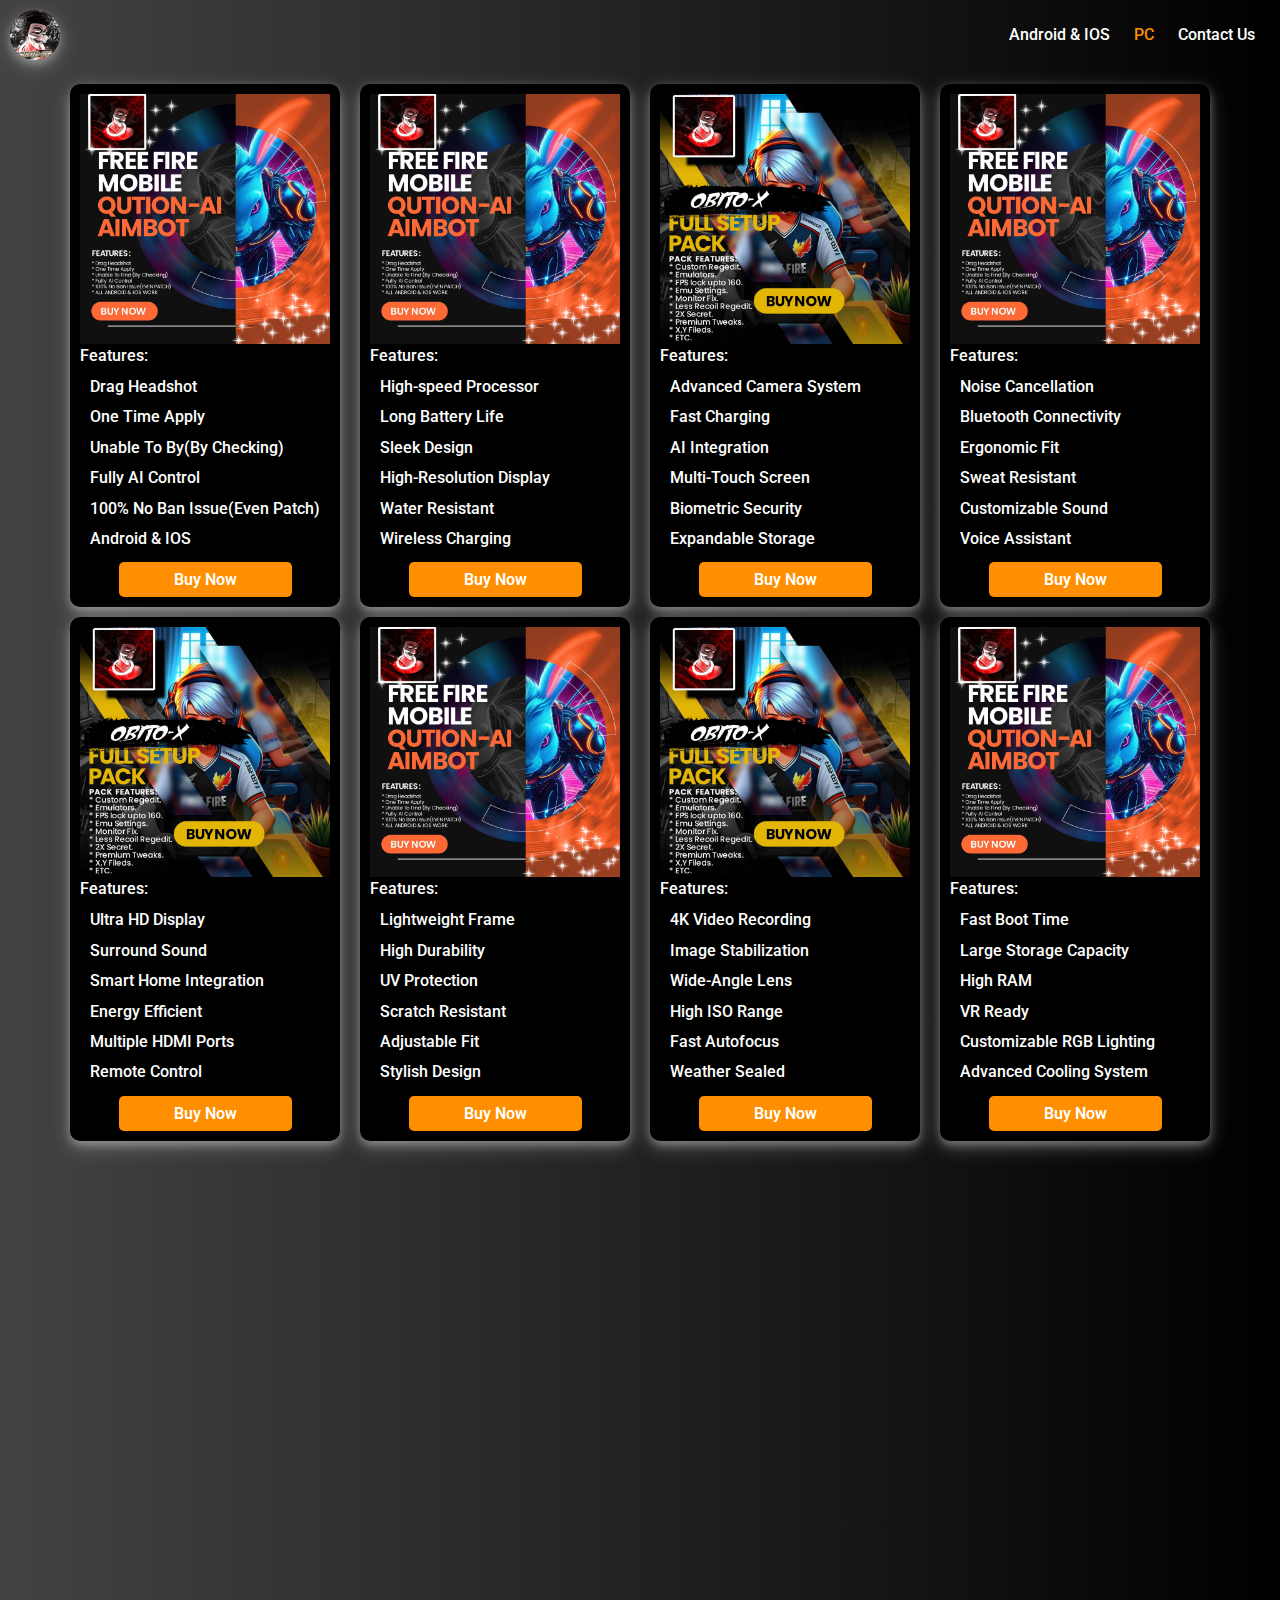
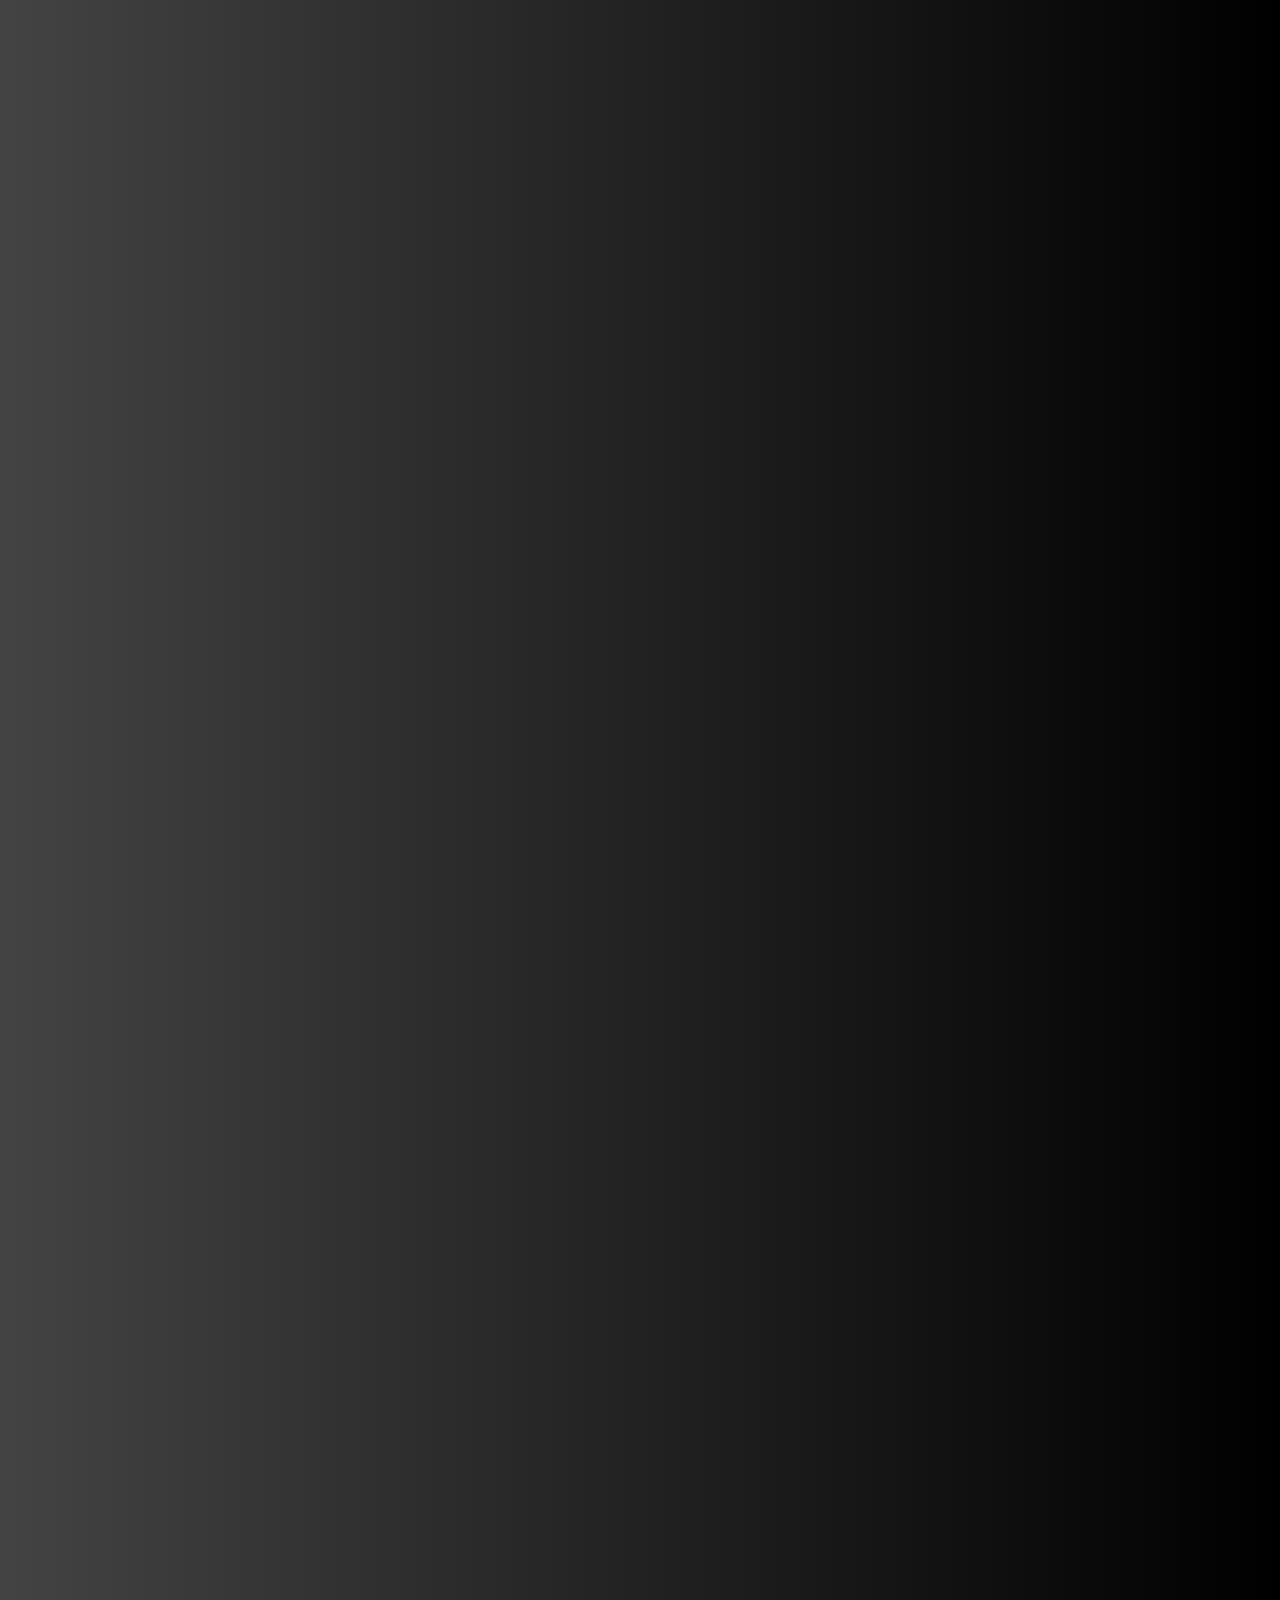
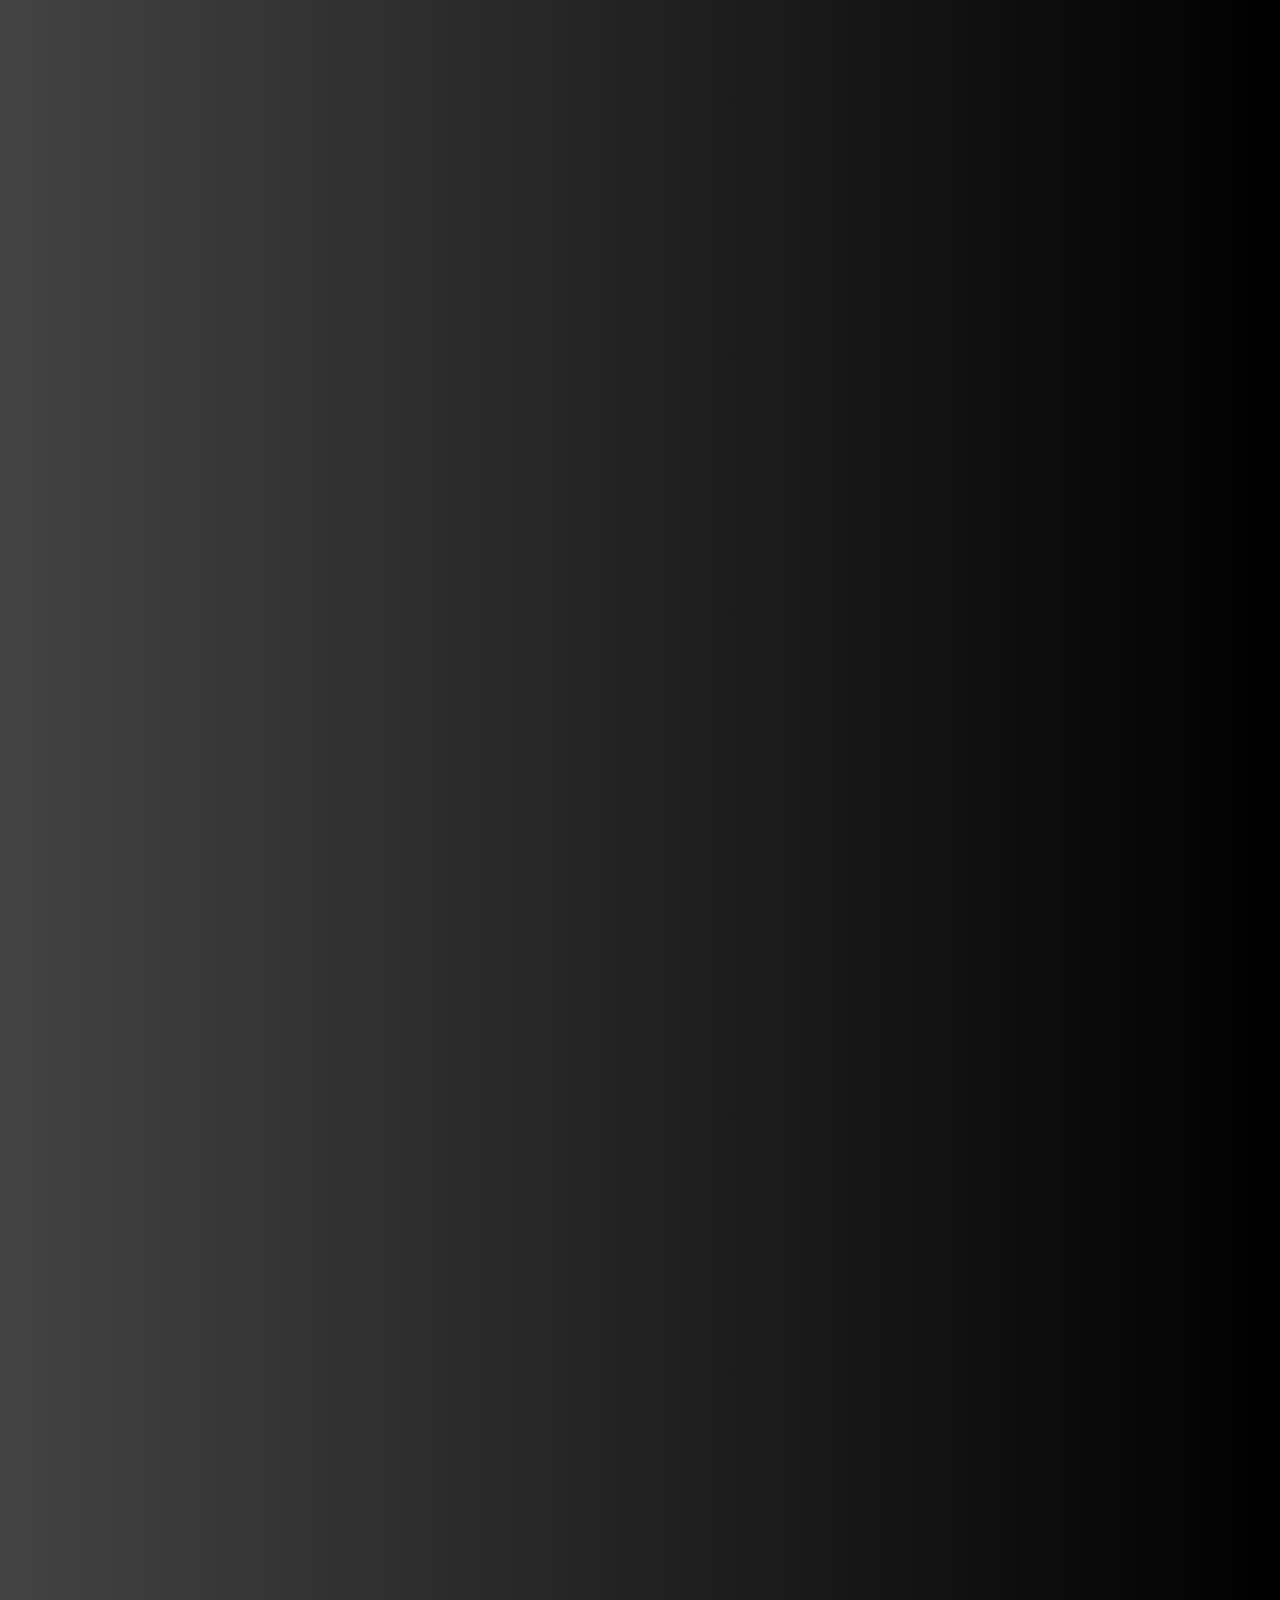
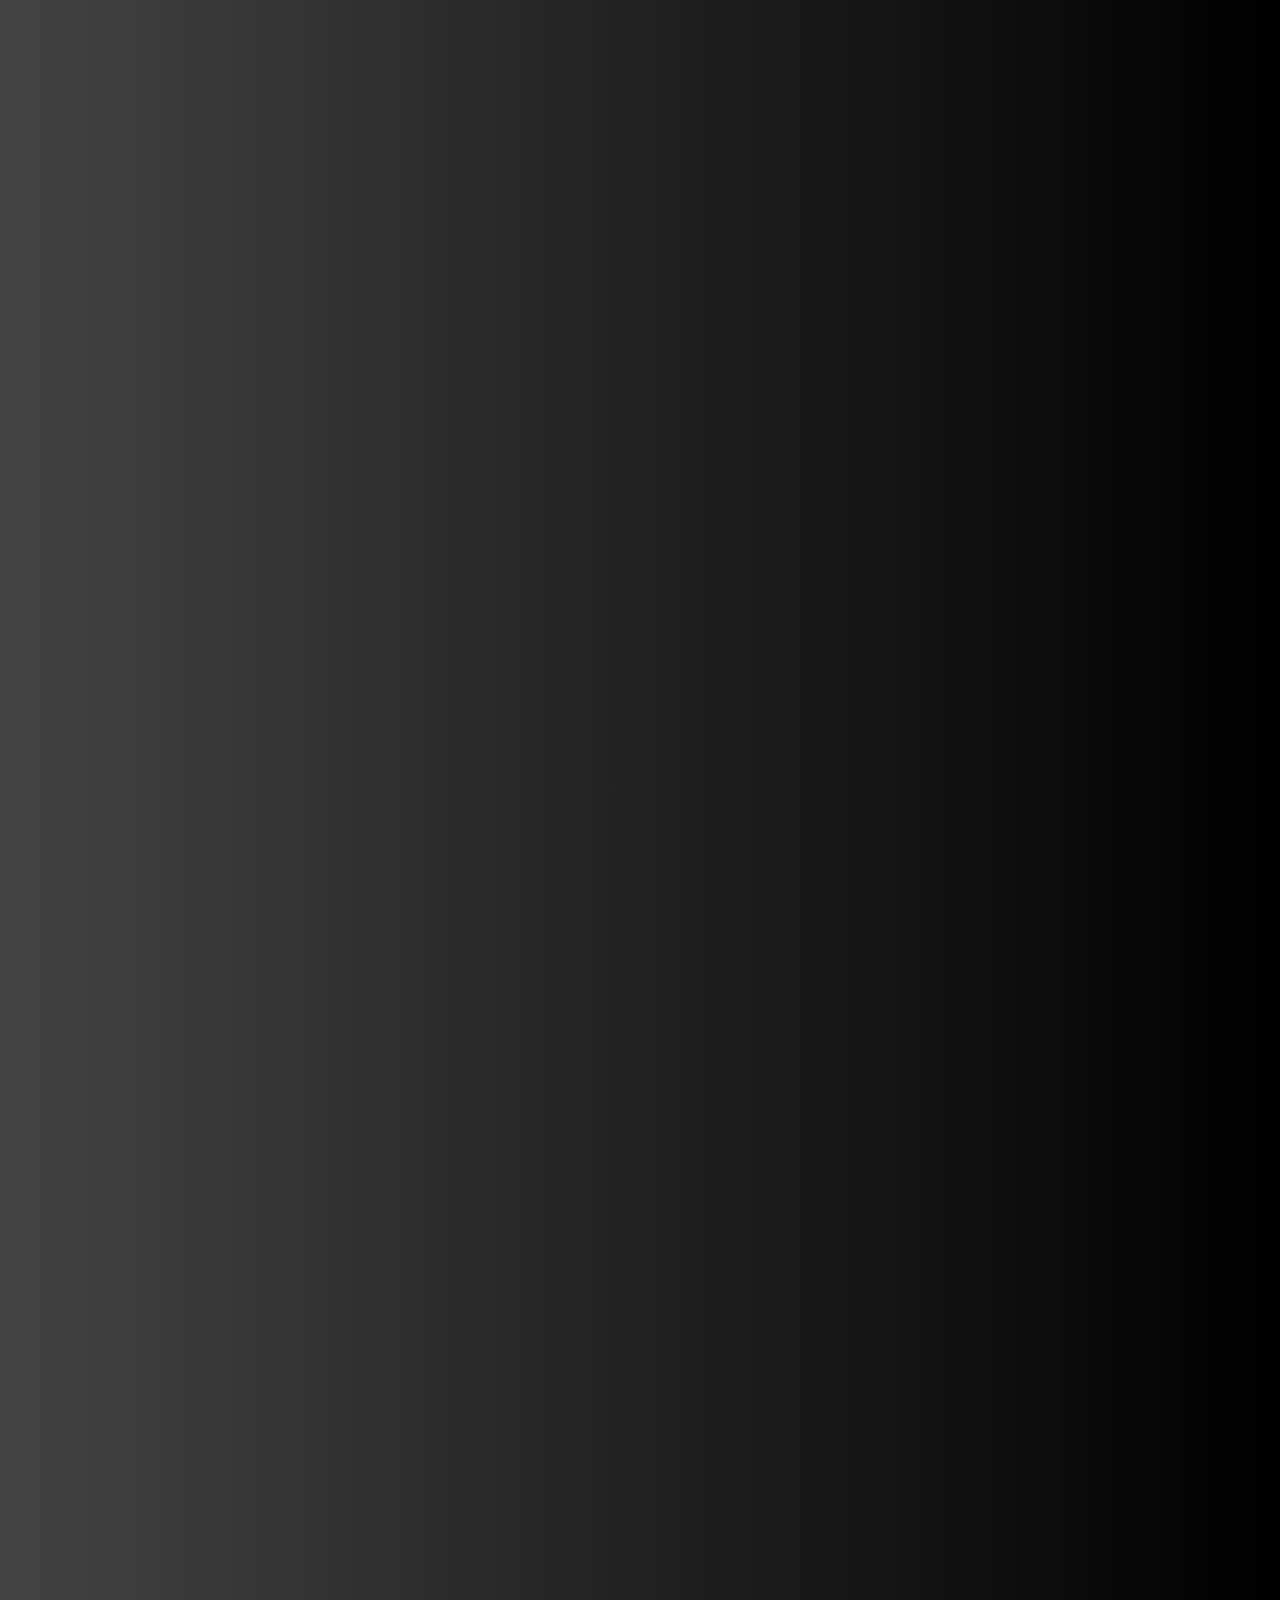
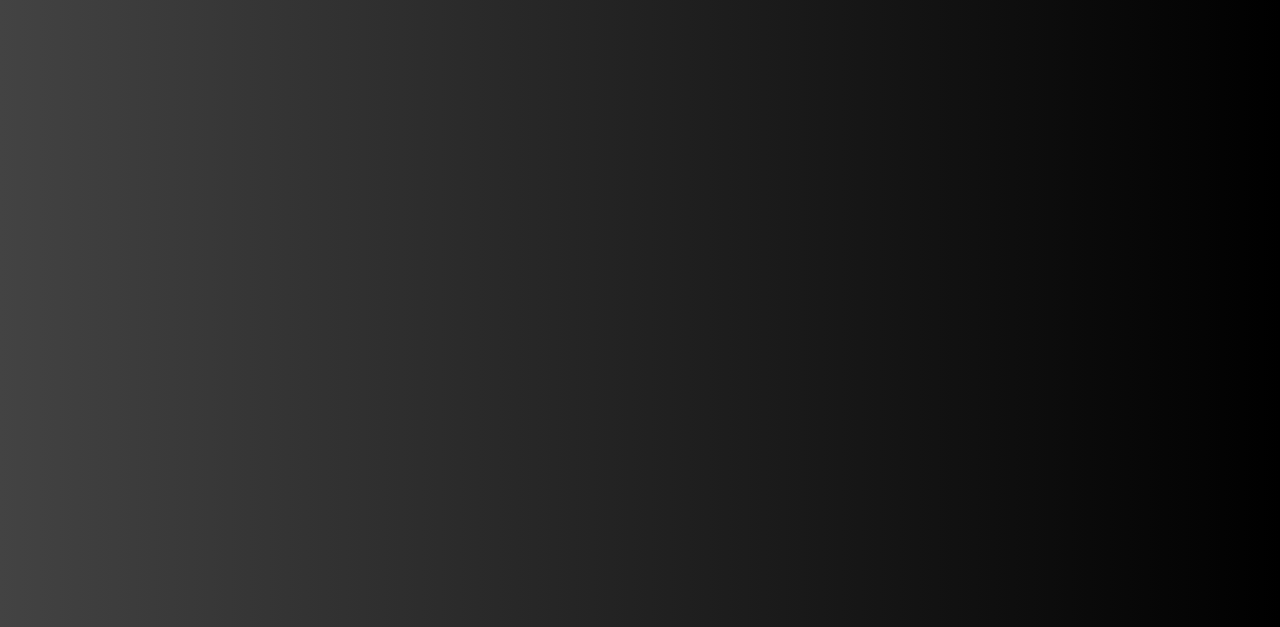
==== pc/index.html @ e1177cfd "Add files via upload" ====
<!DOCTYPE html>
<html>
<head>
	<meta charset="utf-8">
	<meta name="viewport" content="width=device-width, initial-scale=1.0">
	<title></title>
	<link rel="stylesheet" type="text/css" href="../style.css">
	<script defer type="text/javascript" src="java.js"></script>
</head>
<body>
<div class="body"></div>
<div id="container">
		<div class="img">
		 <img src="image/OBITO FF 2.jpeg" />
		 <div class="menu">
		 	<a href="../index.html">Android & IOS</a>
		 	<a  class="active" href="#">PC</a>
		 	<a href="#">Contact Us</a>

		 </div>
		 </div>

</div>

<div class="container">
<div class="pro_container"> 



<div class="product hidden">
	<div class="image">
		<img src="image/p1.jpeg">
	</div>
		<li class="features">Features:
			<p>Drag Headshot</p>
			<p>One Time Apply</p>
			<p>Unable To By(By Checking)</p>
			<p>Fully AI Control</p>
			<p>100% No Ban Issue(Even Patch)</p>
			<p>Android & IOS</p>
		</li>
		<div class="btn_cont">
		<a class="btn" href="#">Buy Now</a>
</div>
</div>



</div>

</div>
</body>
</html>
---- style.css ----
@import url('https://fonts.googleapis.com/css2?family=Oswald:wght@200..700&family=Roboto:ital,wght@0,100;0,300;0,400;0,500;0,700;0,900;1,100;1,300;1,400;1,500;1,700;1,900&display=swap');

body{
	margin: 0px;
background-image: linear-gradient(to right, #434343 0%, black 100%);
}

.img img{
	position: relative;
	top: 10px;
	left: 10px;
  width: 50px;
  height: 50px;
  object-fit: cover;
  border-radius:100%;
box-shadow: 0 4px 8px 0 rgba(255, 255, 255, 0.3), 0 6px 20px 0 rgba(255, 255, 255, 0.25);

}
.menu{
	position: relative;
  float: right;
  top: 25px;
  right: 15px
}
.menu a{
	color: #fff;
  font-family: "Roboto", sans-serif;
  font-weight: 500;
  font-style: normal;
	text-decoration: none;
	padding: 10px
}
.menu .active{
	color: #ff8f00;
}
.pro_container{


	height: 50%;
	display: flex;
	flex-wrap:wrap;
	justify-content: center;
	padding: 10px;
	column-gap: 20px 
}


.image img{
	width:250px;
	height: 250px;
	object-fit: cover;
} 
.hidden{
	opacity: 0;
	transition: 1s;
}
.show{
	opacity: 1;
}
.container{

list-style: none;
		padding: 10px;
}

.product{
box-shadow: 0 4px 8px 0 rgba(255, 255, 255, 0.3), 0 6px 20px 0 rgba(255, 255, 255, 0.25);

	background-color: black;
	padding: 10px;
	border-radius:10px;
	margin-top: 10px;
}
.features{
	color: #fff;
  font-family: "Roboto", sans-serif;
  font-weight: 500;
  font-style: normal;
  line-height: 1;
}
.features p{
	margin-left: 10px;
  line-height: .9;

}
.btn_cont{
	text-align: center;

padding:8px
}
.btn{
	text-decoration: none;
	  font-family: "Roboto", sans-serif;
  font-weight: 500;
  font-style: normal;
	border:none;
	color: #fff;
	font-weight: 600;
background-color: #ff8f00;
font-style: 25px;
padding: 8px 55px;
border-radius: 5px;

	margin: auto;
}
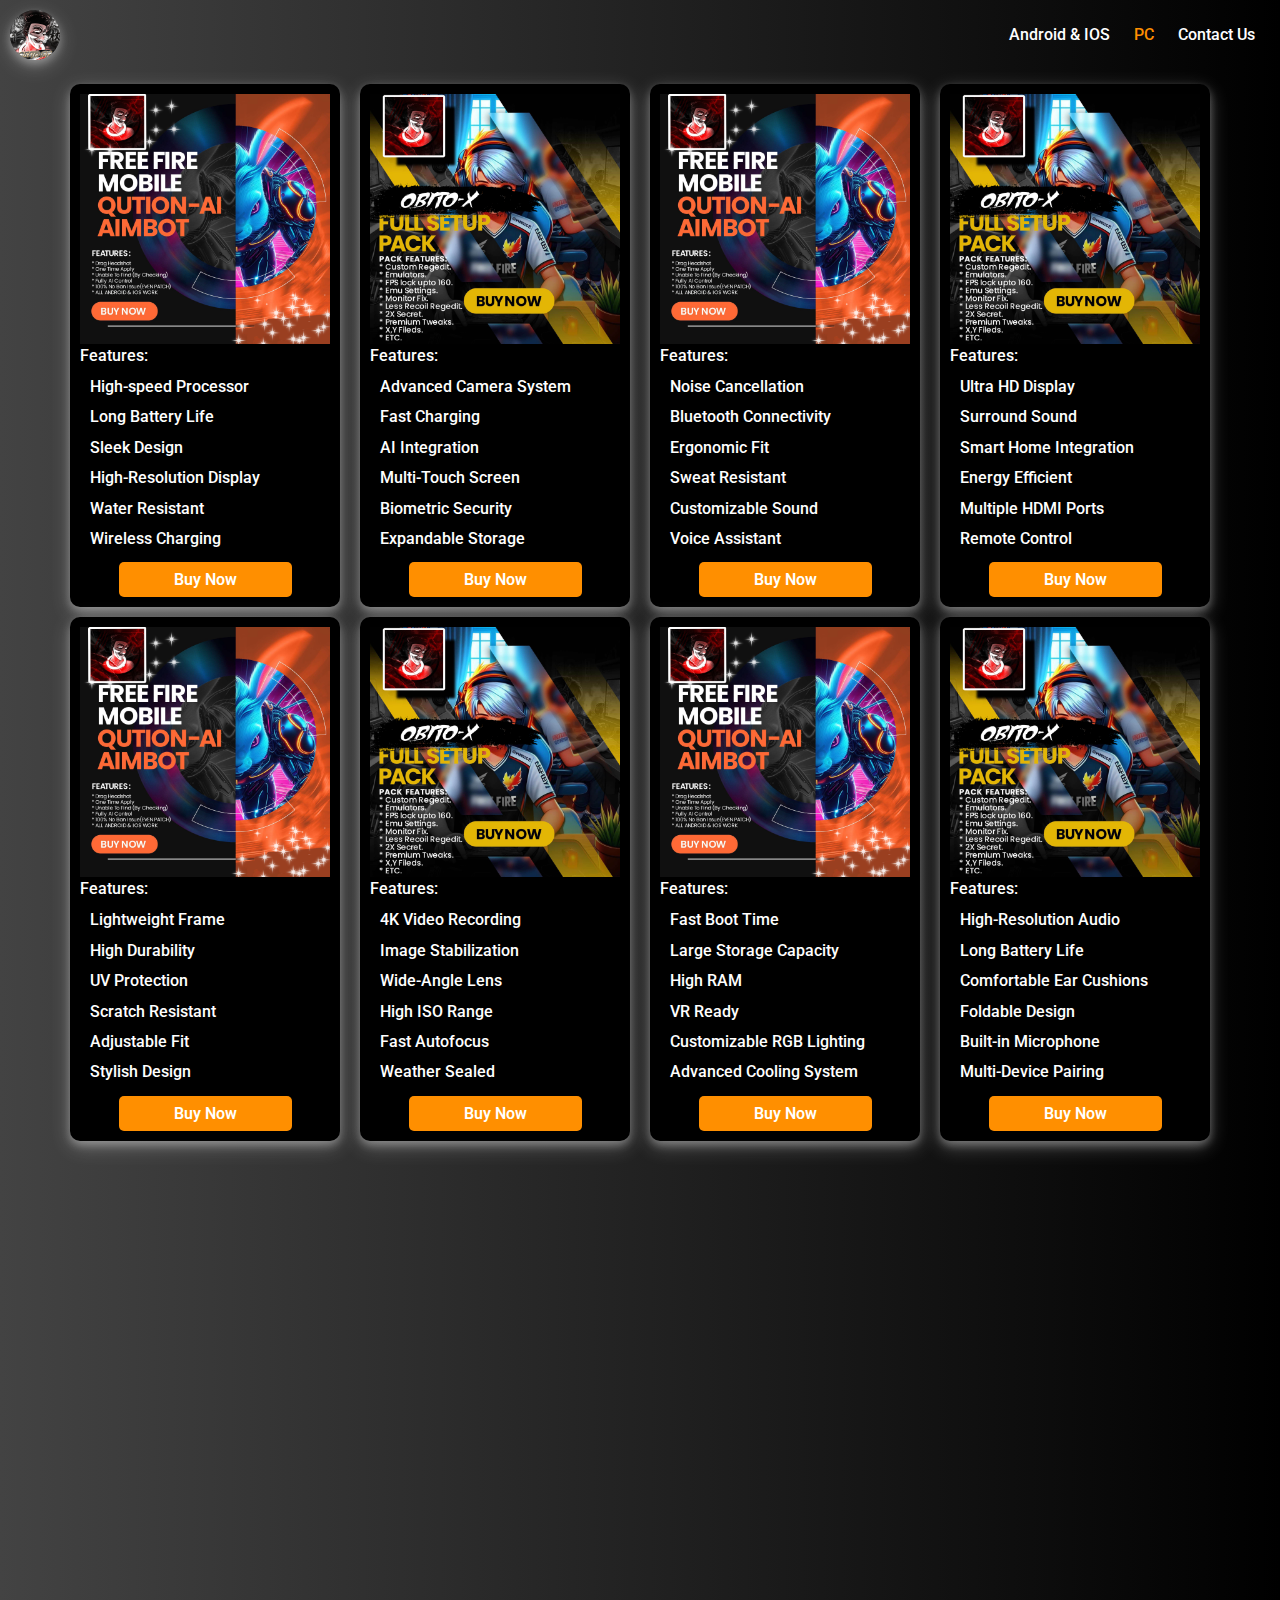
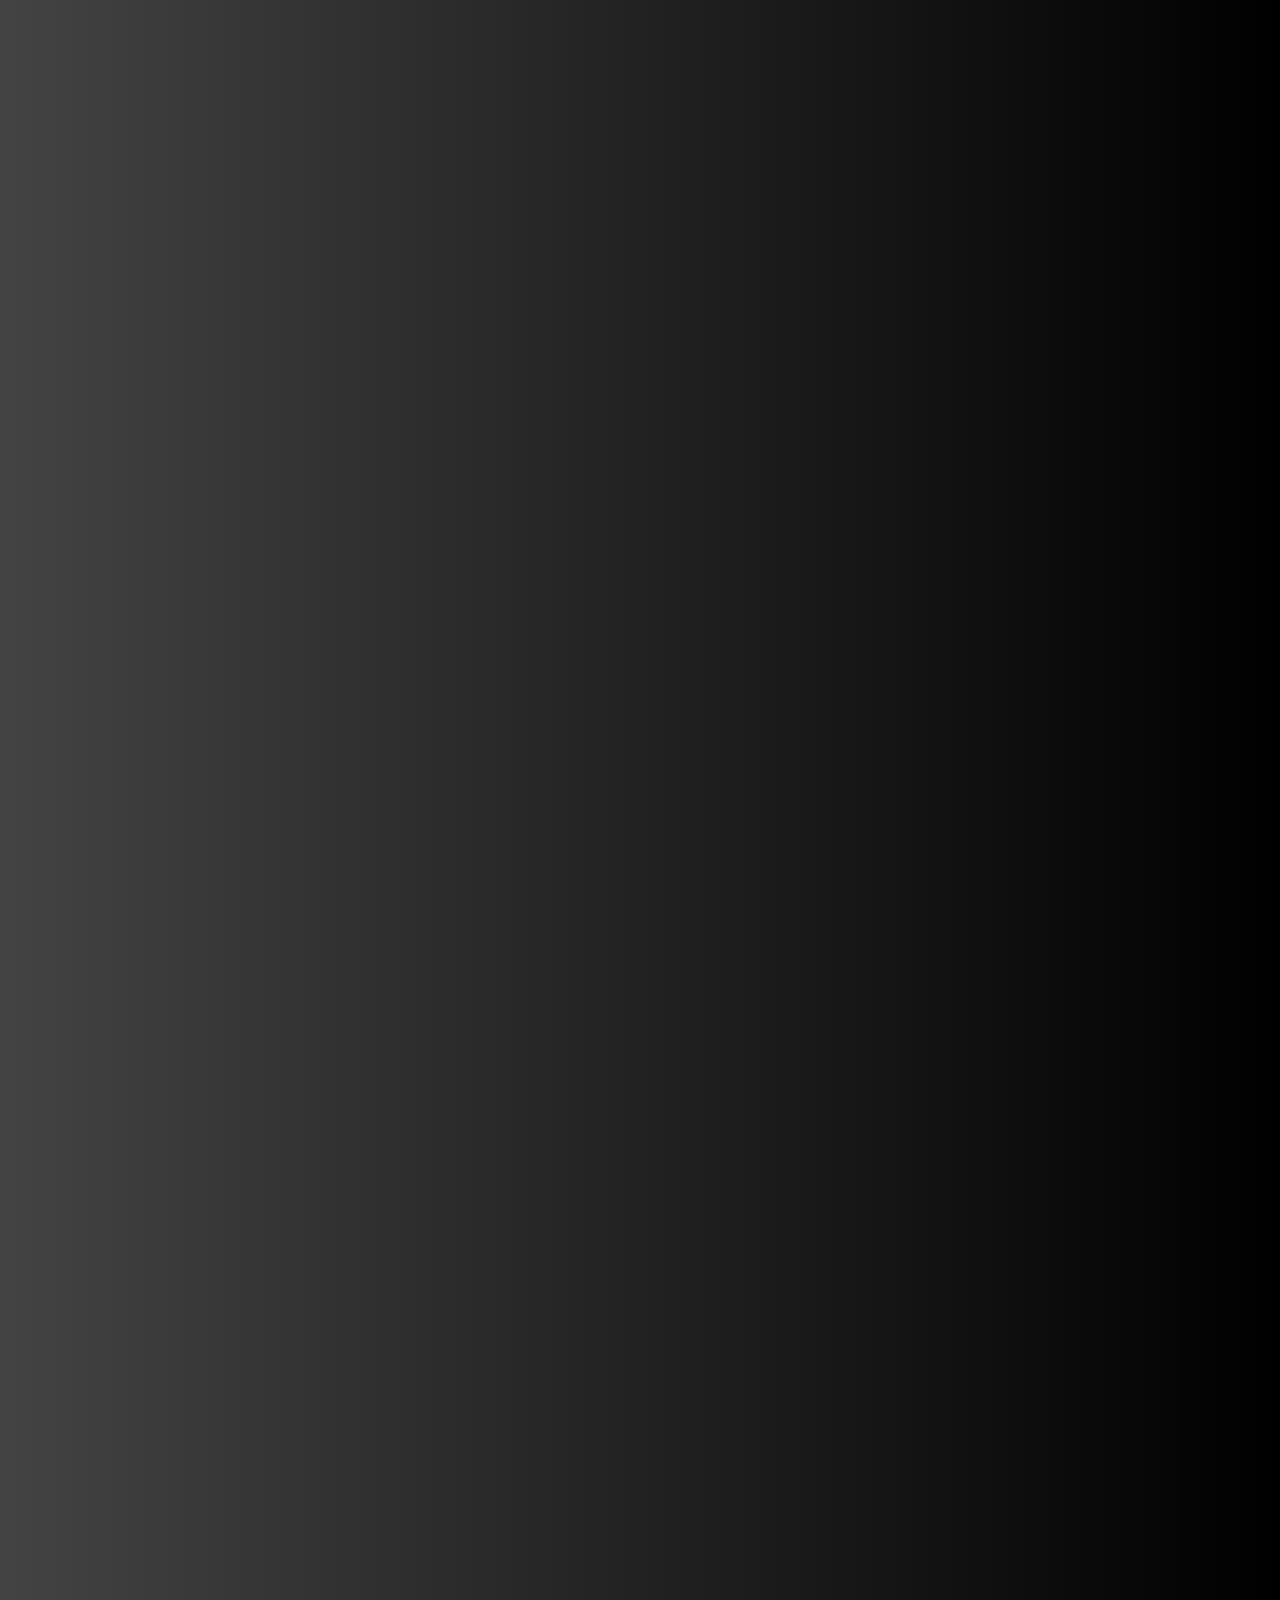
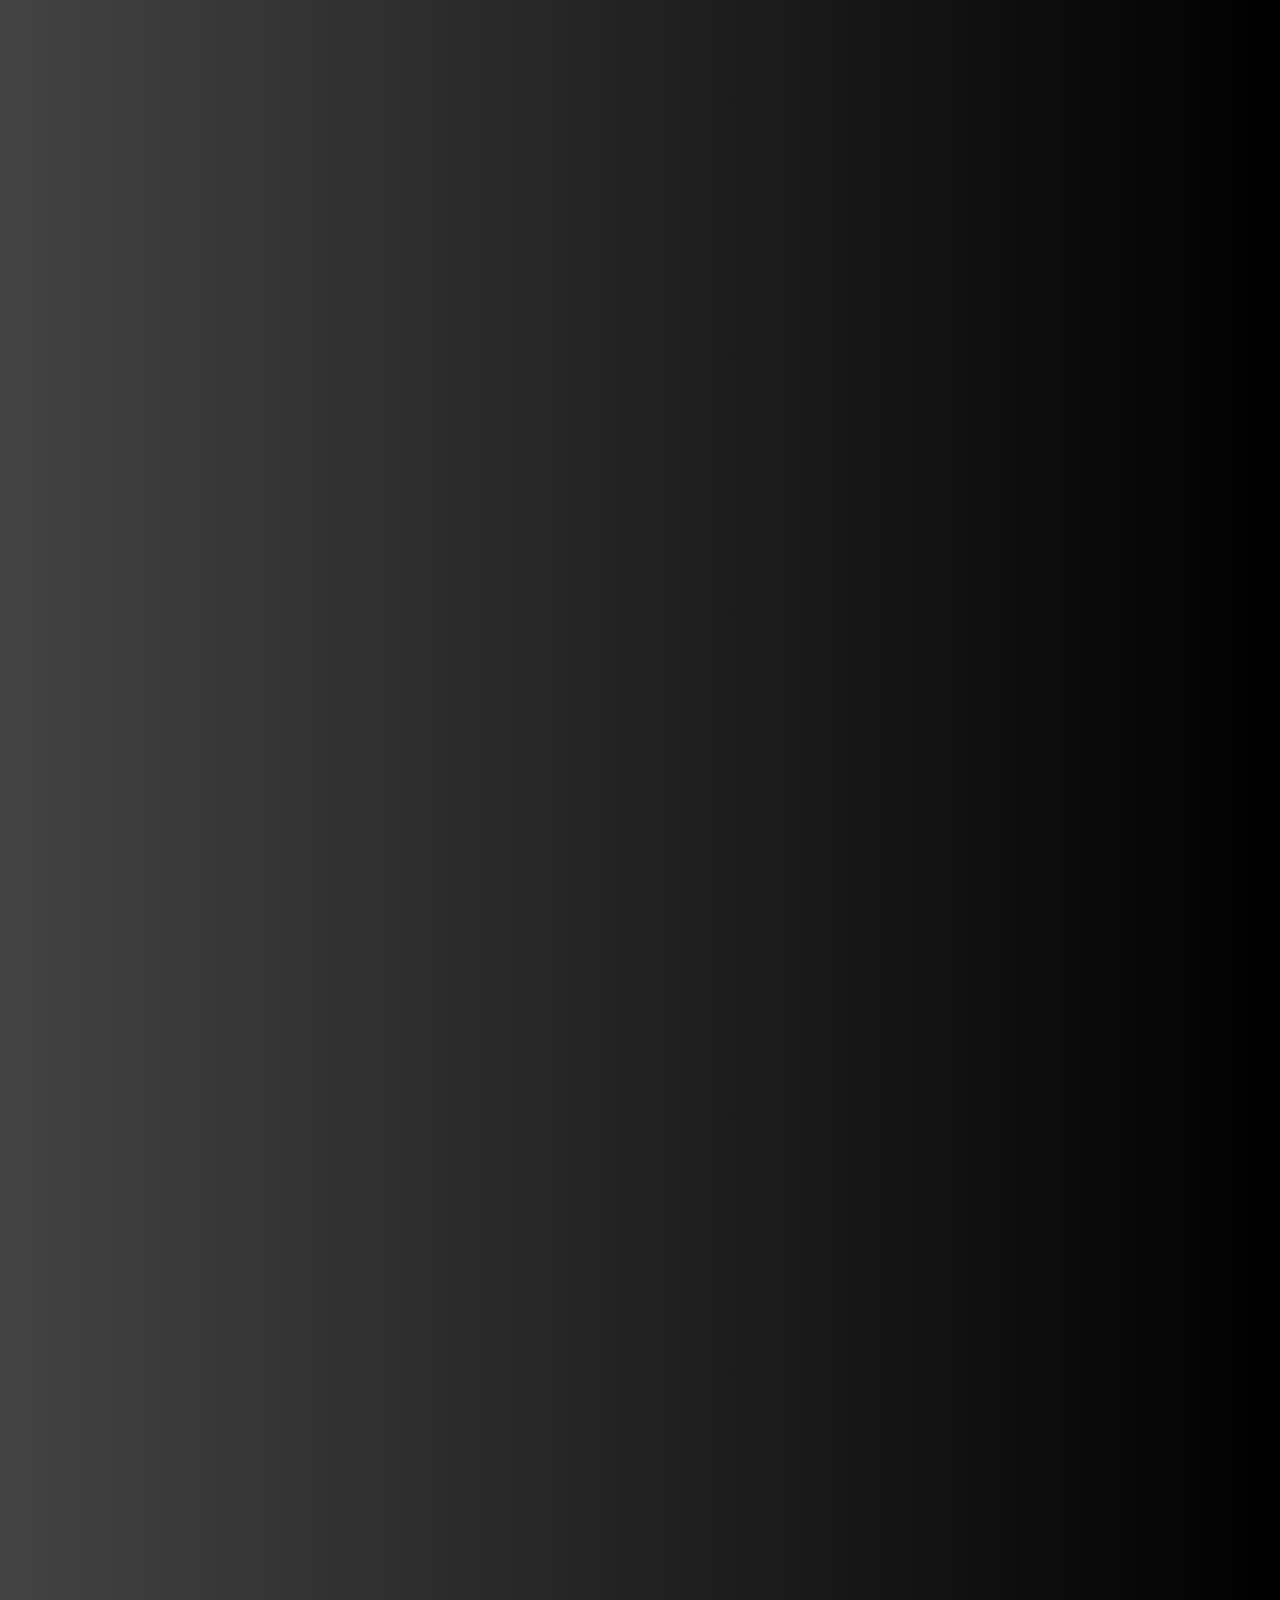
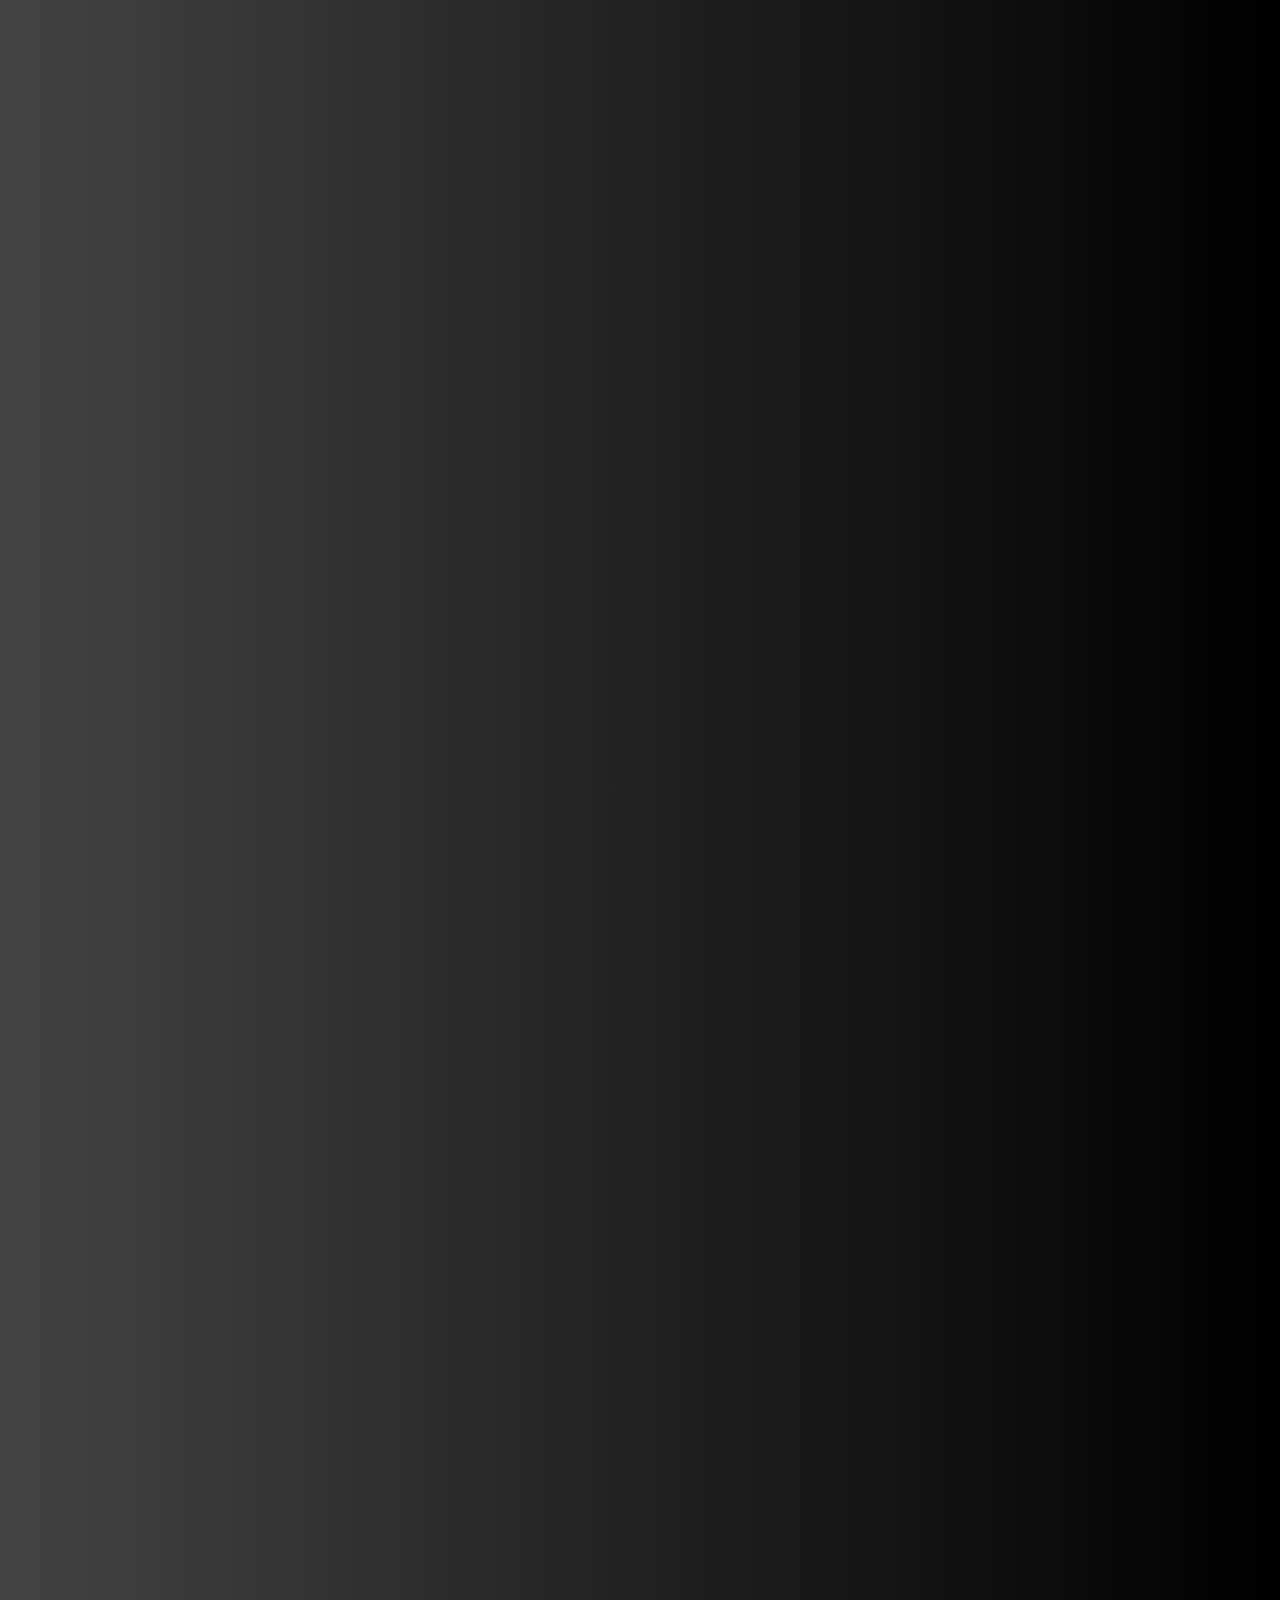
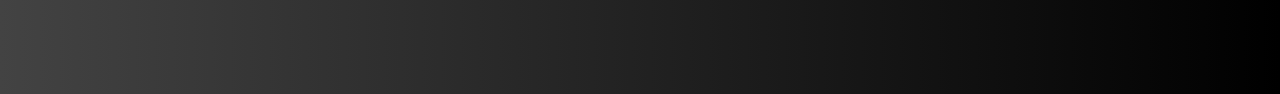
==== commit cfb4bd48: "Add files via upload" ====
--- a/pc/index.html
+++ b/pc/index.html
@@ -24,28 +24,7 @@
 
 <div class="container">
 <div class="pro_container"> 
-
-
-
-<div class="product hidden">
-	<div class="image">
-		<img src="image/p1.jpeg">
-	</div>
-		<li class="features">Features:
-			<p>Drag Headshot</p>
-			<p>One Time Apply</p>
-			<p>Unable To By(By Checking)</p>
-			<p>Fully AI Control</p>
-			<p>100% No Ban Issue(Even Patch)</p>
-			<p>Android & IOS</p>
-		</li>
-		<div class="btn_cont">
-		<a class="btn" href="#">Buy Now</a>
 </div>
-</div>
-
-
-
 </div>
 
 </div>
--- a/style.css
+++ b/style.css
@@ -16,8 +16,11 @@
 box-shadow: 0 4px 8px 0 rgba(255, 255, 255, 0.3), 0 6px 20px 0 rgba(255, 255, 255, 0.25);
 
 }
+
 .menu{
-	position: relative;
+
+
+	position:relative;
   float: right;
   top: 25px;
   right: 15px
